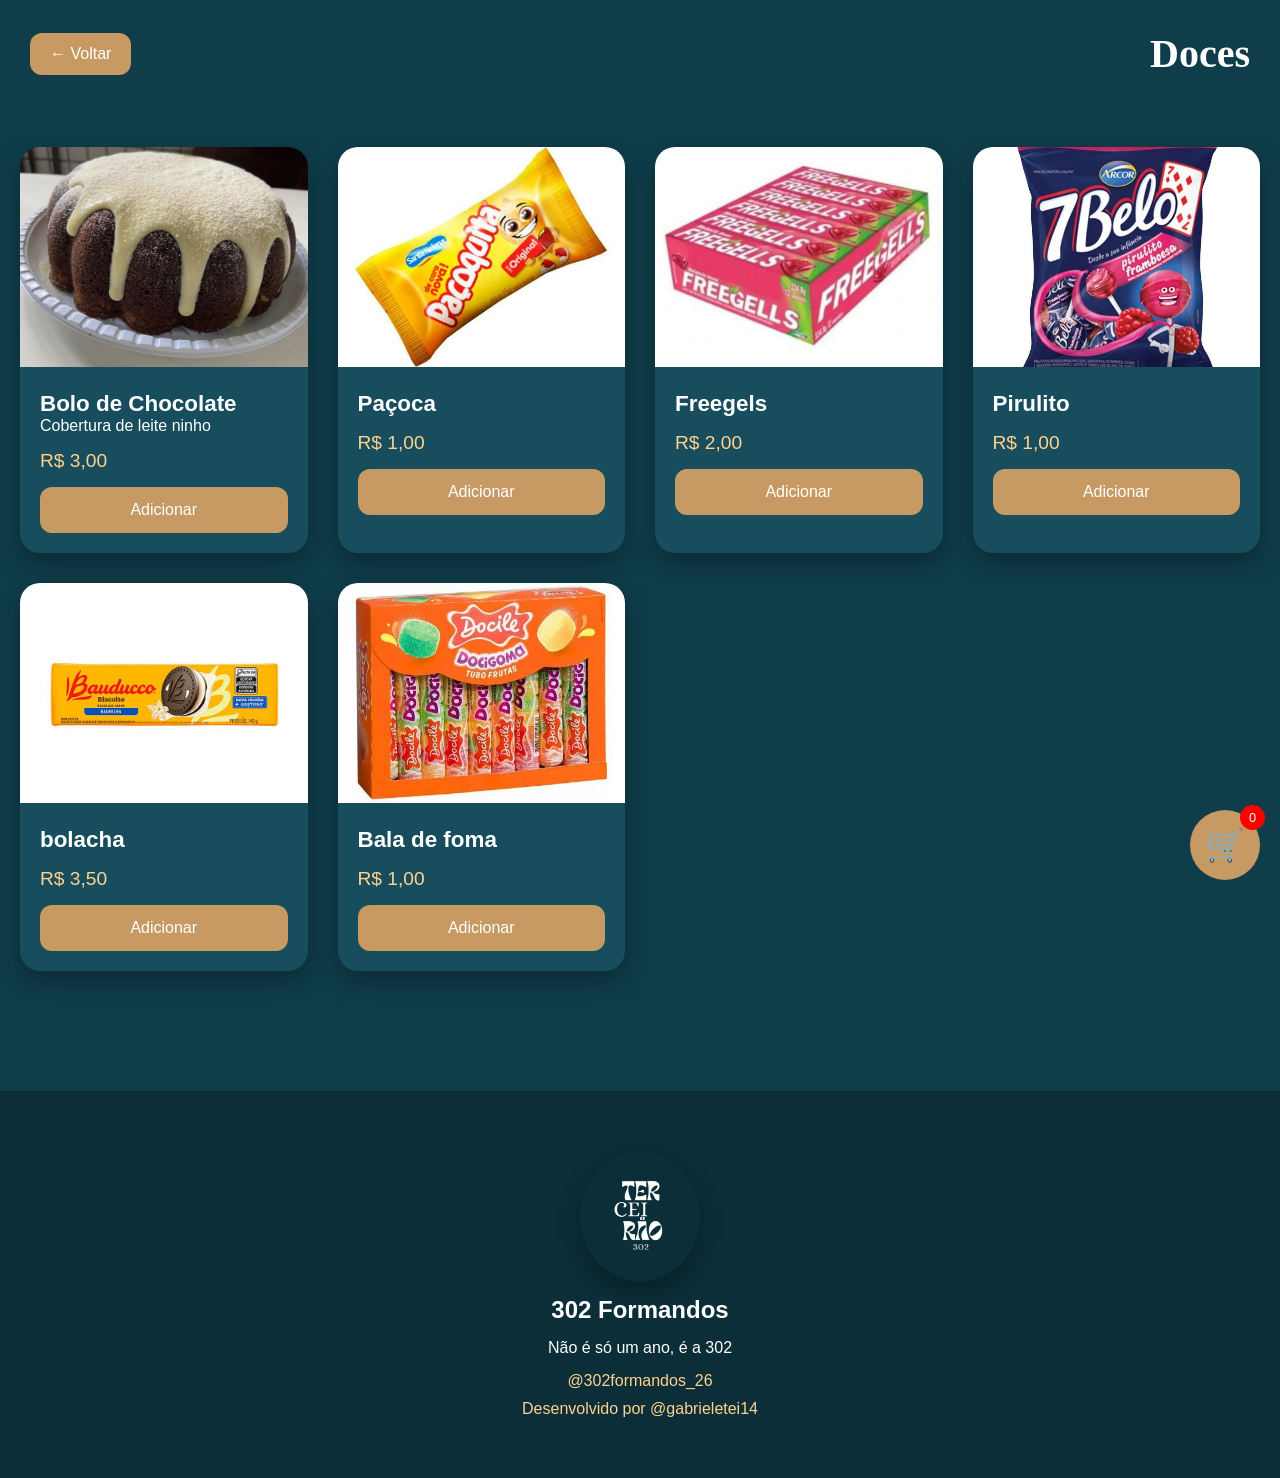
==== doces.html @ b1d2ac56 "Add files via upload" ====
<!DOCTYPE html>
<html lang="pt-br">

<head>

  <meta charset="UTF-8">
  <meta name="viewport" content="width=device-width, initial-scale=1.0">

  <title>Doces</title>

  <link rel="stylesheet" href="style.css">

</head>

<body>

  <header class="topo-pagina">

    <a href="index.html" class="voltar">← Voltar</a>

    <h1>Doces</h1>

  </header>

  <section class="produtos-grid">

    <div class="produto-card">

      <img src="bolo.jpeg">

      <div class="produto-info">

        <h3>Bolo de Chocolate</h3>

        <p>Cobertura de leite ninho</p>

        <span>R$ 3,00</span>

        <button onclick="adicionarCarrinho('Bolo de Chocolate', 3)">
          Adicionar
        </button>

      </div>

    </div>


    <div class="produto-card">

      <img src="paçoca.jpeg">

      <div class="produto-info">

        <h3>Paçoca</h3>

        <span>R$ 1,00</span>

        <button onclick="adicionarCarrinho('Paçoca', 1)">
          Adicionar
        </button>

      </div>

    </div>


    <div class="produto-card">

      <img src="freegels.jpeg">

      <div class="produto-info">

        <h3>Freegels</h3>

        <span>R$ 2,00</span>

        <button onclick="adicionarCarrinho('Freegels', 2)">
          Adicionar
        </button>
      </div>
      </div>

      <div class="produto-card">

        <img src="Pirulito.jpeg">

        <div class="produto-info">

          <h3>Pirulito</h3>

          <span>R$ 1,00</span>

          <button onclick="adicionarCarrinho('Pirulito', 1)">
            Adicionar
          </button>
        </div>
        </div>

        <div class="produto-card">

          <img src="bolacha.jpeg">

          <div class="produto-info">

            <h3>bolacha</h3>

            <span>R$ 3,50</span>

            <button onclick="adicionarCarrinho('Bolacha', 3.5)">
              Adicionar
            </button>
          </div>
          </div>

          <div class="produto-card">

            <img src="goma.jpeg">

            <div class="produto-info">

              <h3>Bala de foma</h3>

              <span>R$ 1,00</span>

              <button onclick="adicionarCarrinho('Goma', 1)">
                Adicionar
              </button>
            </div>
          </div>

  </section>

<div class="carrinho-btn" onclick="abrirCarrinho()">
  🛒
  <span id="contador">0</span>
</div>

<div class="carrinho" id="carrinho">
  <div class="topo-carrinho">
    <h2>Seu Pedido</h2>
    <button onclick="fecharCarrinho()">✖</button>
  </div>

  <div id="itens-carrinho"></div>

  <div class="footer-carrinho">
    <h3>Total: R$ <span id="total">0.00</span></h3>

    <input type="text" id="nome" placeholder="Seu nome">
    <input type="text" id="turma" placeholder="Sua turma">

    <button onclick="finalizarPedido()" class="btn-finalizar">
      Finalizar no WhatsApp
    </button>
  </div>
</div>
  
  <footer class="footer">

    <div class="footer-content">

      <img src="logo.png" class="logo-footer">

      <h2>302 Formandos</h2>

      <p>Não é só um ano, é a 302</p>

      <div class="redes">

        <a href="https://www.instagram.com/302formandos_26" target="_blank">
          @302formandos_26
        </a>

        <a href="https://www.instagram.com/gabrieletei14" target="_blank">
          Desenvolvido por @gabrieletei14
        </a>

      </div>

    </div>

  </footer>

  <script src="script.js"></script>

</body>

</html>
---- style.css ----
*{
  margin:0;
  padding:0;
  box-sizing:border-box;
}

body{
  background:#0f3d4a;
  font-family:'Poppins', sans-serif;
  color:white;
}

.hero{
  height:100vh;
  display:flex;
  justify-content:center;
  align-items:center;
  text-align:center;
  position:relative;
  overflow:hidden;
}

.overlay{
  position:absolute;
  width:100%;
  height:100%;
  background:linear-gradient(to bottom, rgba(0,0,0,.4), rgba(0,0,0,.6));
}

.hero-content{
  position:relative;
  z-index:2;
  animation:fade 1.5s ease;
}

.hero h1{
  font-size:5rem;
  font-family:'Playfair Display', serif;
}

.hero p{
  font-size:2rem;
  margin-top:10px;
}

.btn-principal{
  display:inline-block;
  margin-top:30px;
  background:#c79a63;
  color:white;
  padding:15px 35px;
  border-radius:50px;
  text-decoration:none;
  transition:.3s;
}

.btn-principal:hover{
  transform:scale(1.05);
}

.categorias{
  padding:80px 20px;
  text-align:center;
}

.grid-categorias{
  display:grid;
  grid-template-columns:repeat(auto-fit,minmax(220px,1fr));
  gap:30px;
  margin-top:40px;
}

.categoria-card{
  background:#174d5d;
  border-radius:25px;
  padding:40px;
  text-decoration:none;
  color:white;
  transition:.4s;
  box-shadow:0 10px 30px rgba(0,0,0,.3);
}

.categoria-card:hover{
  transform:translateY(-10px);
}

.categoria-card span{
  font-size:4rem;
}

.produto-card{
  background:#174d5d;
  border-radius:20px;
  overflow:hidden;
  box-shadow:0 10px 25px rgba(0,0,0,.3);
  transition:.3s;
}

.produto-card:hover{
  transform:translateY(-8px);
}

.produto-card img{
  width:100%;
  height:220px;
  object-fit:cover;
}

.produto-info{
  padding:20px;
}

.produto-info h3{
  font-size:1.4rem;
}

.produto-info span{
  display:block;
  margin:15px 0;
  font-size:1.2rem;
  color:#ffd28f;
}

.produto-info button{
  width:100%;
  padding:14px;
  border:none;
  border-radius:12px;
  background:#c79a63;
  color:white;
  cursor:pointer;
  font-size:1rem;
}

.carrinho-btn{
  position:fixed;
  bottom:20px;
  right:20px;
  background:#c79a63;
  width:70px;
  height:70px;
  border-radius:50%;
  display:flex;
  justify-content:center;
  align-items:center;
  font-size:2rem;
  cursor:pointer;
  z-index:999;
}

#contador{
  position:absolute;
  top:-5px;
  right:-5px;
  background:red;
  width:25px;
  height:25px;
  border-radius:50%;
  display:flex;
  justify-content:center;
  align-items:center;
  font-size:.8rem;
}

.carrinho{
  position:fixed;
  top:0;
  right:-100%;
  width:350px;
  height:100vh;
  background:#123742;
  transition:.4s;
  z-index:1000;
  display:flex;
  flex-direction:column;
}

.carrinho.ativo{
  right:0;
}

.topo-carrinho{
  display:flex;
  justify-content:space-between;
  padding:20px;
  border-bottom:1px solid rgba(255,255,255,.1);
}

.footer-carrinho{
  margin-top:auto;
  padding:20px;
}

.footer-carrinho input{
  width:100%;
  margin-top:10px;
  padding:12px;
  border:none;
  border-radius:10px;
}

.btn-finalizar{
  width:100%;
  margin-top:20px;
  padding:15px;
  border:none;
  border-radius:12px;
  background:#25D366;
  color:white;
  font-size:1rem;
  cursor:pointer;
}

.pix-area{
  padding:60px 20px;
  text-align:center;
}

.pix-box{
  background:#174d5d;
  padding:30px;
  border-radius:25px;
  max-width:500px;
  margin:auto;
}

.btn-pix,
.btn-pago{
  margin-top:15px;
  width:100%;
  padding:15px;
  border:none;
  border-radius:12px;
  cursor:pointer;
}

.btn-pix{
  background:#c79a63;
  color:white;
}

.btn-pago{
  background:#25D366;
  color:white;
}

.whatsapp{
  position:fixed;
  bottom:100px;
  right:20px;
}

.whatsapp img{
  width:70px;
}

@keyframes fade{
  from{
    opacity:0;
    transform:translateY(30px);
  }

  to{
    opacity:1;
    transform:translateY(0);
  }
}

@media(max-width:768px){

  .hero h1{
    font-size:3rem;
  }

  .hero p{
    font-size:1.4rem;
  }

  .carrinho{
    width:100%;
  }

}

.footer{

  background:#0b2e38;
  padding:60px 20px;
  margin-top:80px;

}

.footer-content{

  display:flex;
  flex-direction:column;
  align-items:center;
  justify-content:center;
  text-align:center;
  gap:15px;

}

.logo-footer{

  width:120px;
  border-radius:50%;
  box-shadow:0 10px 25px rgba(0,0,0,.3);

}

.redes{

  display:flex;
  flex-direction:column;
  gap:10px;

}

.redes a{

  color:#ffd28f;
  text-decoration:none;
  transition:.3s;

}

.redes a:hover{

  transform:scale(1.05);

}

.item-carrinho{

  display:flex;
  justify-content:space-between;
  align-items:center;
  padding:15px;
  margin:10px;
  background:#174d5d;
  border-radius:12px;

}

.item-carrinho p{

  font-weight:600;

}

.item-carrinho span{

  color:#ffd28f;
  font-size:.9rem;

}

.btn-remover{

  width:35px;
  height:35px;
  border:none;
  border-radius:50%;
  background:#ff4d4d;
  color:white;
  cursor:pointer;
  transition:.3s;

}

.btn-remover:hover{

  transform:scale(1.1);

}

.topo-pagina{

  display:flex;
  justify-content:space-between;
  align-items:center;
  padding:30px;

}

.topo-pagina h1{

  font-size:2.5rem;
  font-family:'Playfair Display', serif;

}

.voltar{

  color:white;
  text-decoration:none;
  background:#c79a63;
  padding:12px 20px;
  border-radius:12px;

}

.produtos-grid{

  display:grid;
  grid-template-columns:repeat(auto-fit,minmax(250px,1fr));
  gap:30px;
  padding:40px 20px;

}


.whatsapp {
    position: fixed;
    width: 60px;
    height: 60px;
    bottom: 100px;
    right: 20px;
    background-color: #25D366;
    color: #fff;
    border-radius: 50%;
    text-align: center;
    font-size: 35px;
    z-index: 1000;
    box-shadow: 2px 2px 10px rgba(0, 0, 0, 0.3);
    display: flex;
    justify-content: center;
    align-items: center;
}
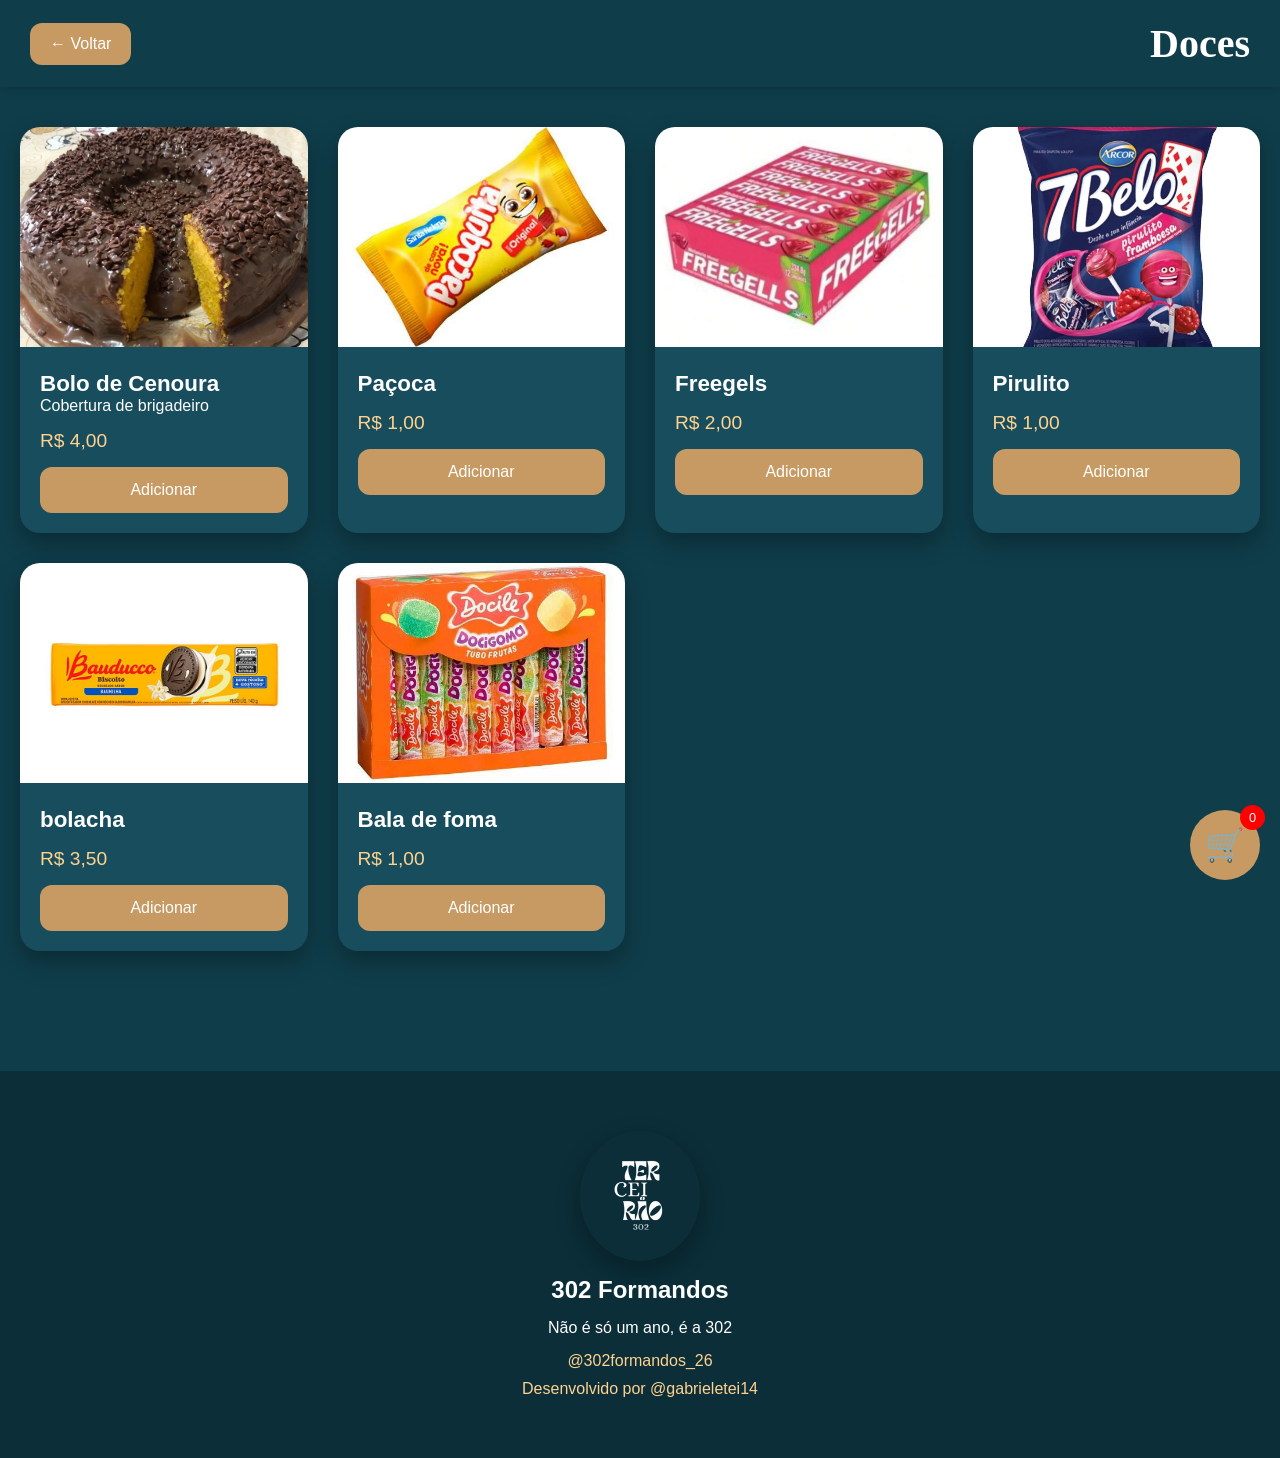
==== commit 1a15422b: "Modify doces.html with new product information Updated product details and added a new item." ====
--- a/doces.html
+++ b/doces.html
@@ -26,17 +26,17 @@
 
     <div class="produto-card">
 
-      <img src="bolo.jpeg">
+      <img src="bolo.cenoura.jpeg">
 
       <div class="produto-info">
 
-        <h3>Bolo de Chocolate</h3>
+        <h3>Bolo de Cenoura</h3>
 
-        <p>Cobertura de leite ninho</p>
+        <p>Cobertura de brigadeiro</p>
 
-        <span>R$ 3,00</span>
+        <span>R$ 4,00</span>
 
-        <button onclick="adicionarCarrinho('Bolo de Chocolate', 3)">
+        <button onclick="adicionarCarrinho('Bolo de Chocolate', 4)">
           Adicionar
         </button>
 
@@ -185,4 +185,4 @@
 
 </body>
 
-</html>+</html>
--- a/style.css
+++ b/style.css
@@ -376,12 +376,18 @@
 }
 
 .topo-pagina{
-
-  display:flex;
+ display:flex;
   justify-content:space-between;
   align-items:center;
-  padding:30px;
-
+  padding:20px 30px;
+
+  position: sticky;
+  top:0;
+
+  background:#0f3d4a;
+  z-index:1000;
+
+  box-shadow:0 2px 10px rgba(0,0,0,.2);
 }
 
 .topo-pagina h1{
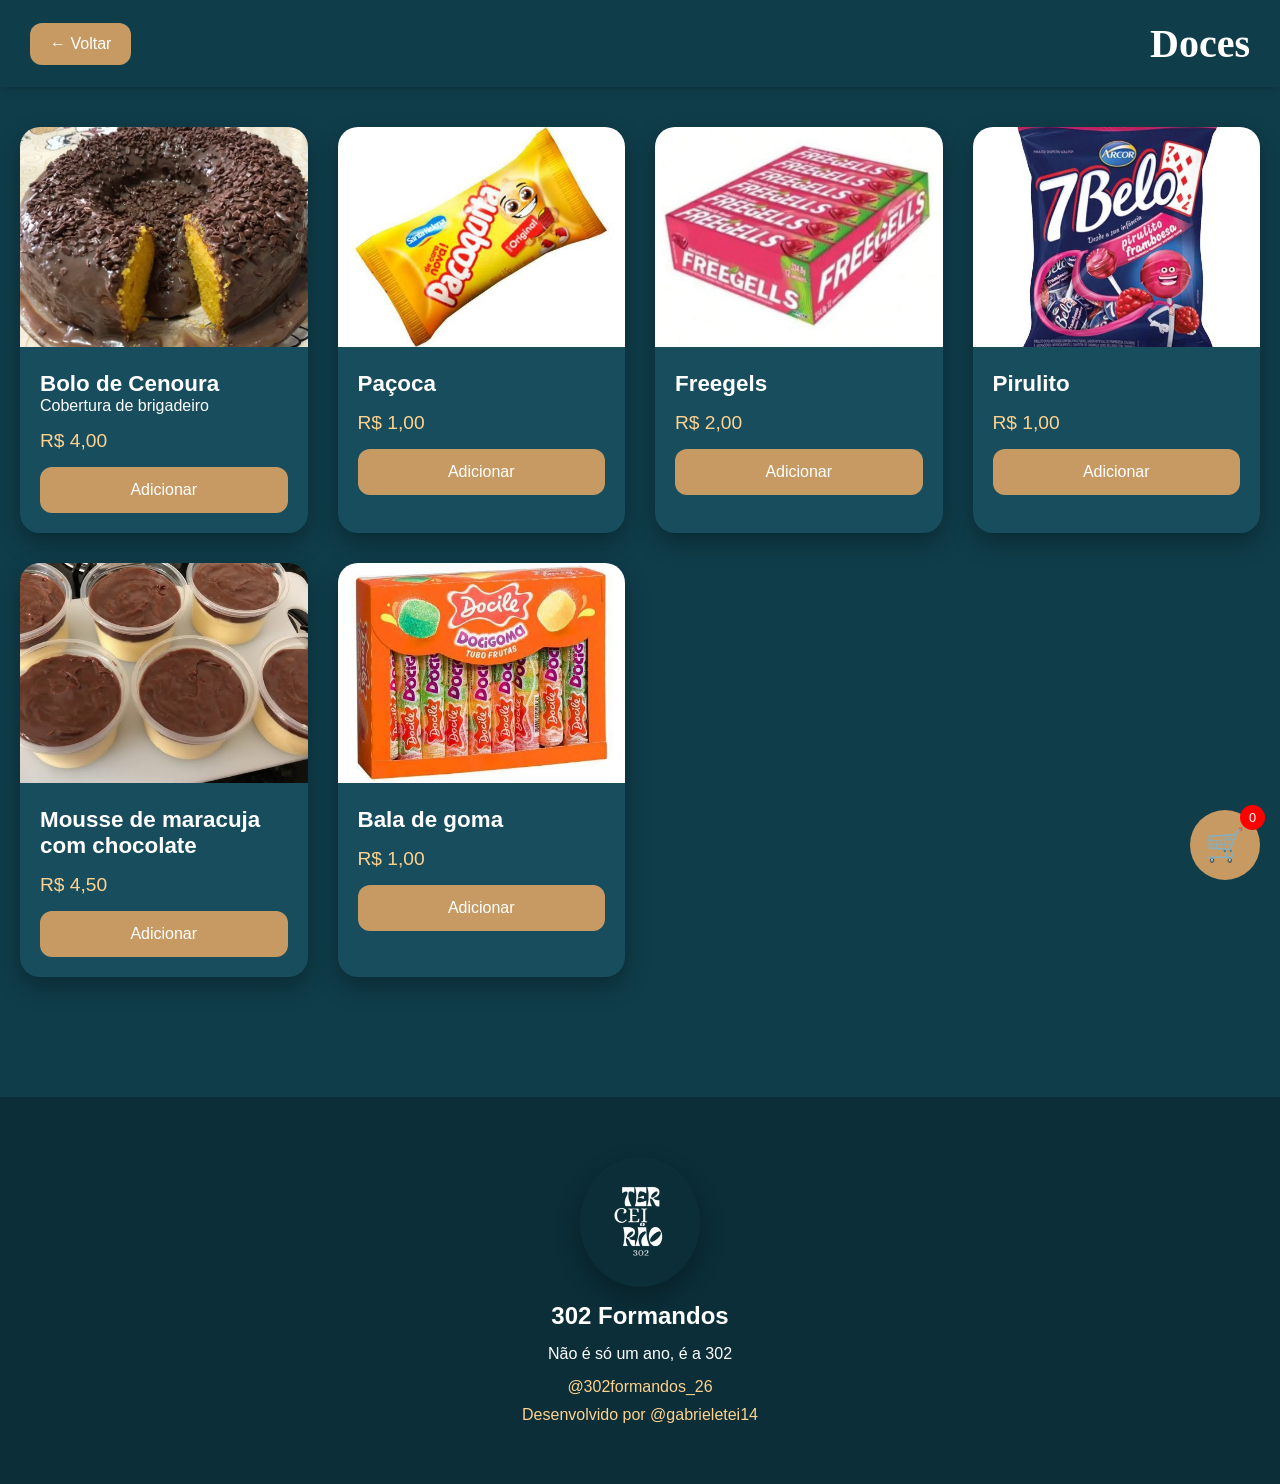
==== commit c916ca05: "Fix product names and update HTML structure" ====
--- a/doces.html
+++ b/doces.html
@@ -36,7 +36,7 @@
 
         <span>R$ 4,00</span>
 
-        <button onclick="adicionarCarrinho('Bolo de Chocolate', 4)">
+        <button onclick="adicionarCarrinho('Bolo de cenoura', 4)">
           Adicionar
         </button>
 
@@ -98,15 +98,15 @@
 
         <div class="produto-card">
 
-          <img src="bolacha.jpeg">
+          <img src="mouse.jpeg">
 
           <div class="produto-info">
 
-            <h3>bolacha</h3>
+            <h3>Mousse de maracuja com chocolate</h3>
 
-            <span>R$ 3,50</span>
+            <span>R$ 4,50</span>
 
-            <button onclick="adicionarCarrinho('Bolacha', 3.5)">
+            <button onclick="adicionarCarrinho('Mousse', 4.5)">
               Adicionar
             </button>
           </div>
@@ -118,7 +118,7 @@
 
             <div class="produto-info">
 
-              <h3>Bala de foma</h3>
+              <h3>Bala de goma</h3>
 
               <span>R$ 1,00</span>
 
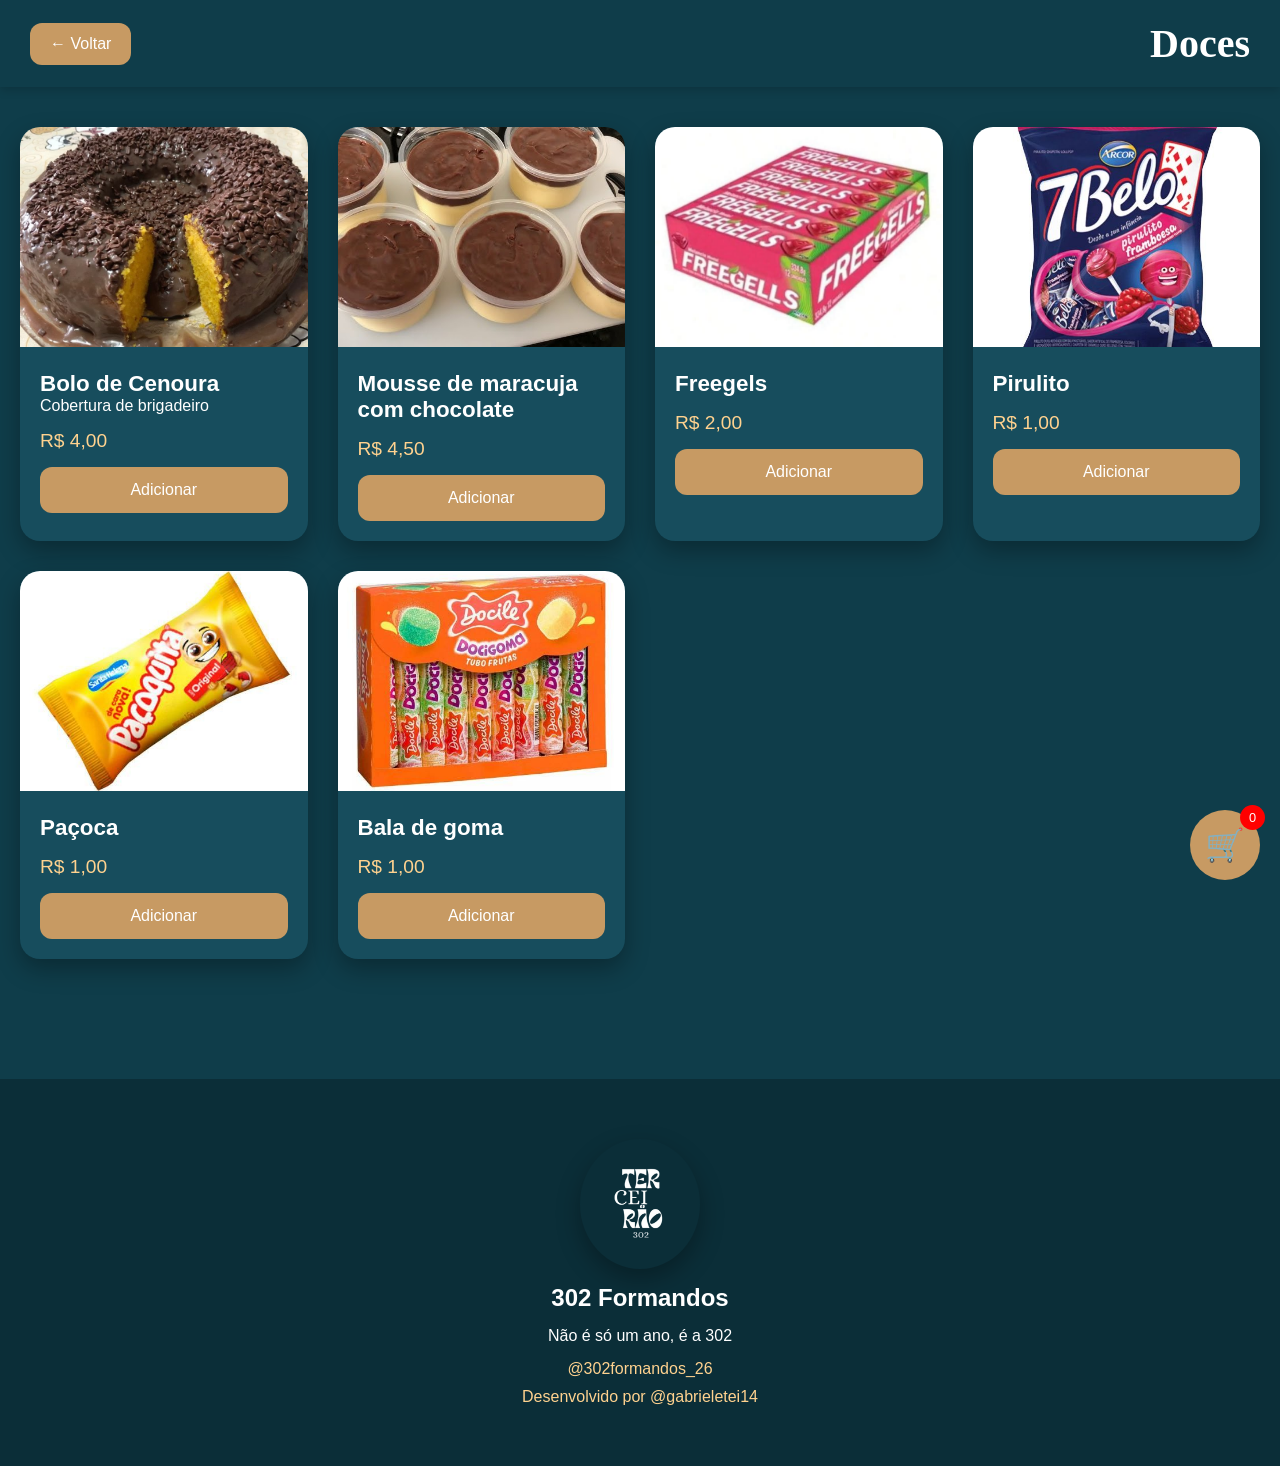
==== commit fa4e3862: "Fix HTML formatting and update product list" ====
--- a/doces.html
+++ b/doces.html
@@ -47,15 +47,15 @@
 
     <div class="produto-card">
 
-      <img src="paçoca.jpeg">
+      <img src="mouse.jpeg">
 
       <div class="produto-info">
 
-        <h3>Paçoca</h3>
+        <h3>Mousse de maracuja com chocolate</h3>
 
-        <span>R$ 1,00</span>
+        <span>R$ 4,50</span>
 
-        <button onclick="adicionarCarrinho('Paçoca', 1)">
+        <button onclick="adicionarCarrinho('Mousse', 4.5)">
           Adicionar
         </button>
 
@@ -98,15 +98,15 @@
 
         <div class="produto-card">
 
-          <img src="mouse.jpeg">
+          <img src="paçoca.jpeg">
 
           <div class="produto-info">
 
-            <h3>Mousse de maracuja com chocolate</h3>
+            <h3>Paçoca</h3>
 
-            <span>R$ 4,50</span>
+            <span>R$ 1,00</span>
 
-            <button onclick="adicionarCarrinho('Mousse', 4.5)">
+            <button onclick="adicionarCarrinho('pacçoca', 1)">
               Adicionar
             </button>
           </div>
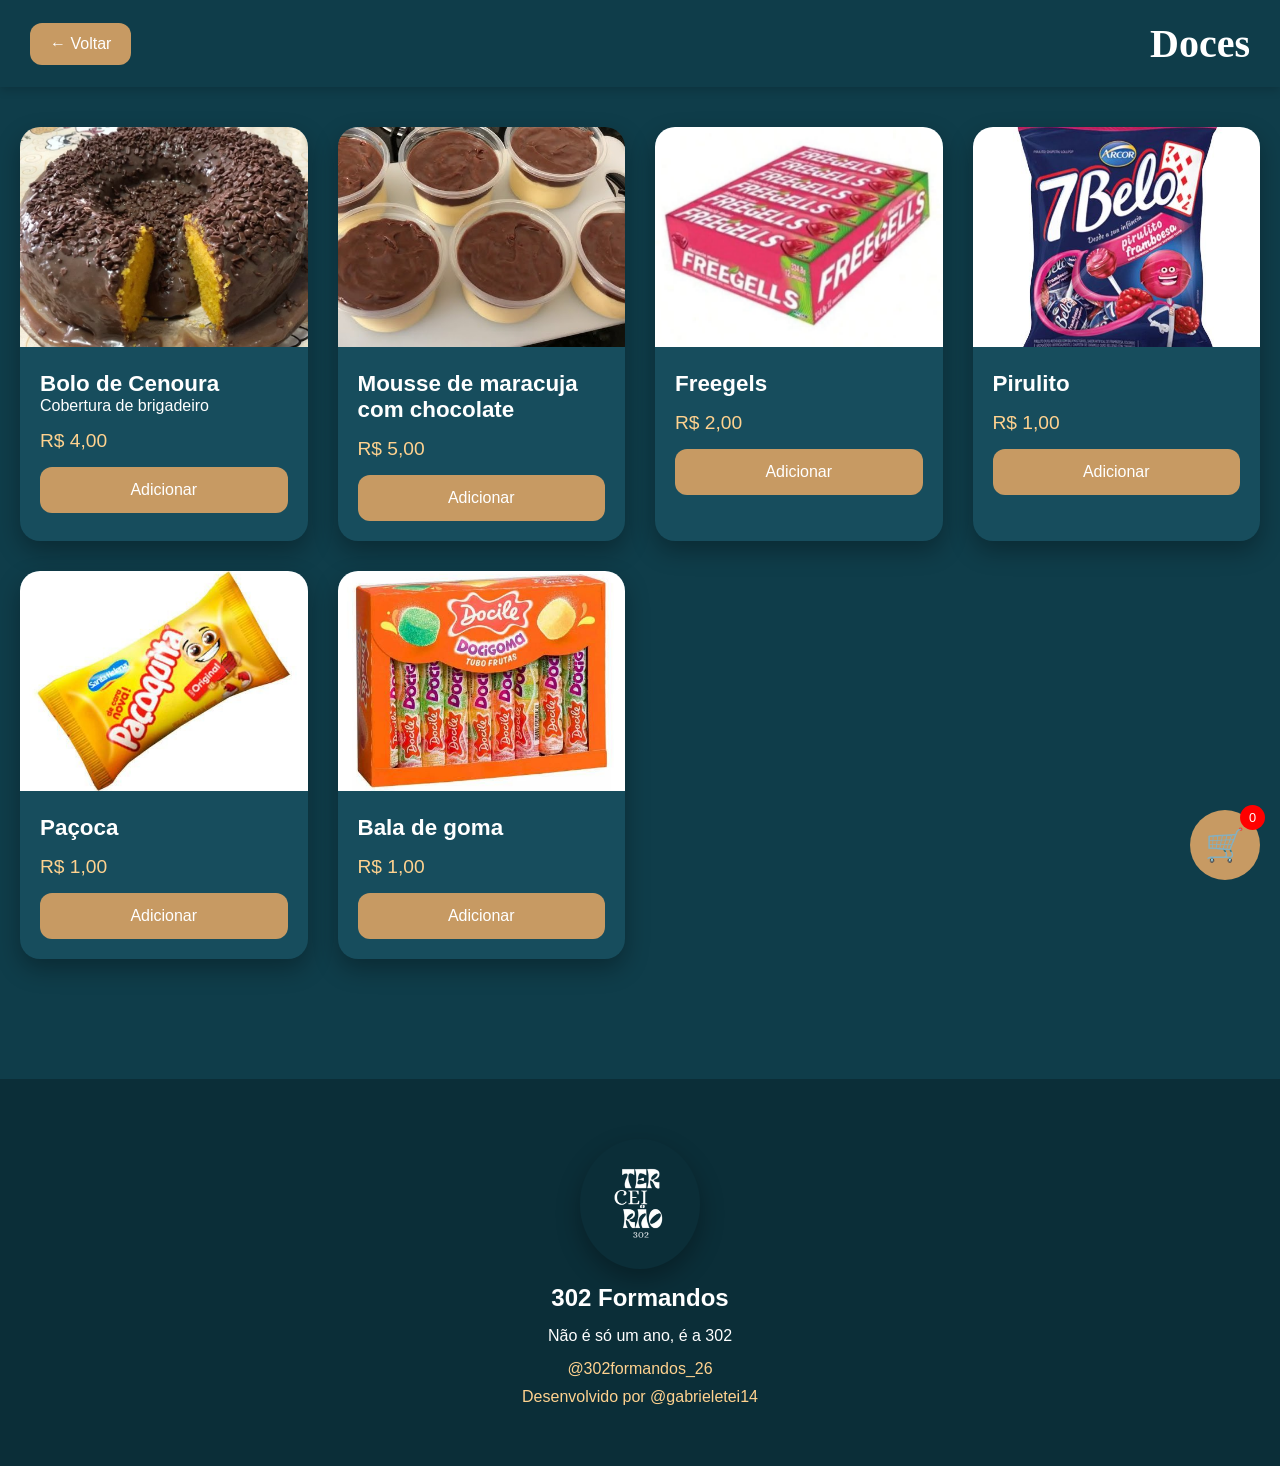
==== commit cce99bc4: "Fix product prices and HTML structure Updated product prices and fixed HTML formatting." ====
--- a/doces.html
+++ b/doces.html
@@ -53,9 +53,9 @@
 
         <h3>Mousse de maracuja com chocolate</h3>
 
-        <span>R$ 4,50</span>
+        <span>R$ 5,00</span>
 
-        <button onclick="adicionarCarrinho('Mousse', 4.5)">
+        <button onclick="adicionarCarrinho('Mousse', 5)">
           Adicionar
         </button>
 
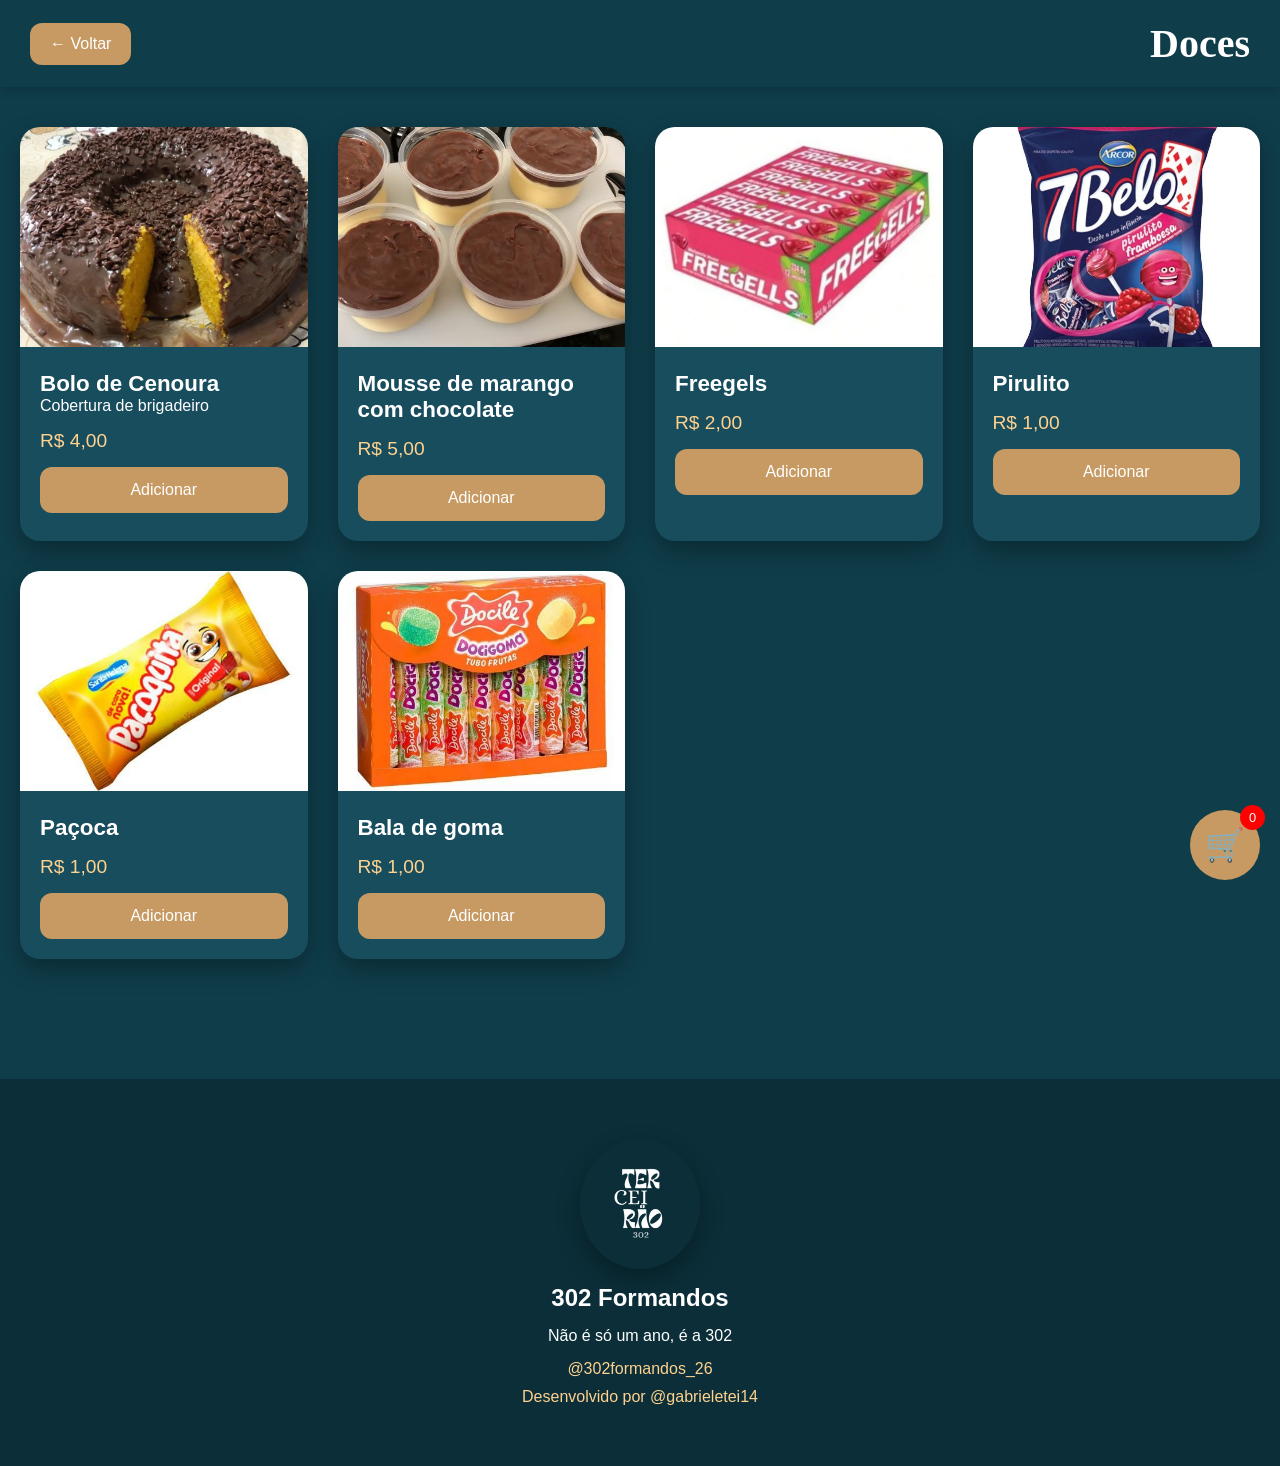
==== commit 5cb07e63: "Fix spelling errors in doces.html Corrected spelling of 'maracuja' and 'pacçoca' in product titles." ====
--- a/doces.html
+++ b/doces.html
@@ -51,7 +51,7 @@
 
       <div class="produto-info">
 
-        <h3>Mousse de maracuja com chocolate</h3>
+        <h3>Mousse de marango com chocolate</h3>
 
         <span>R$ 5,00</span>
 
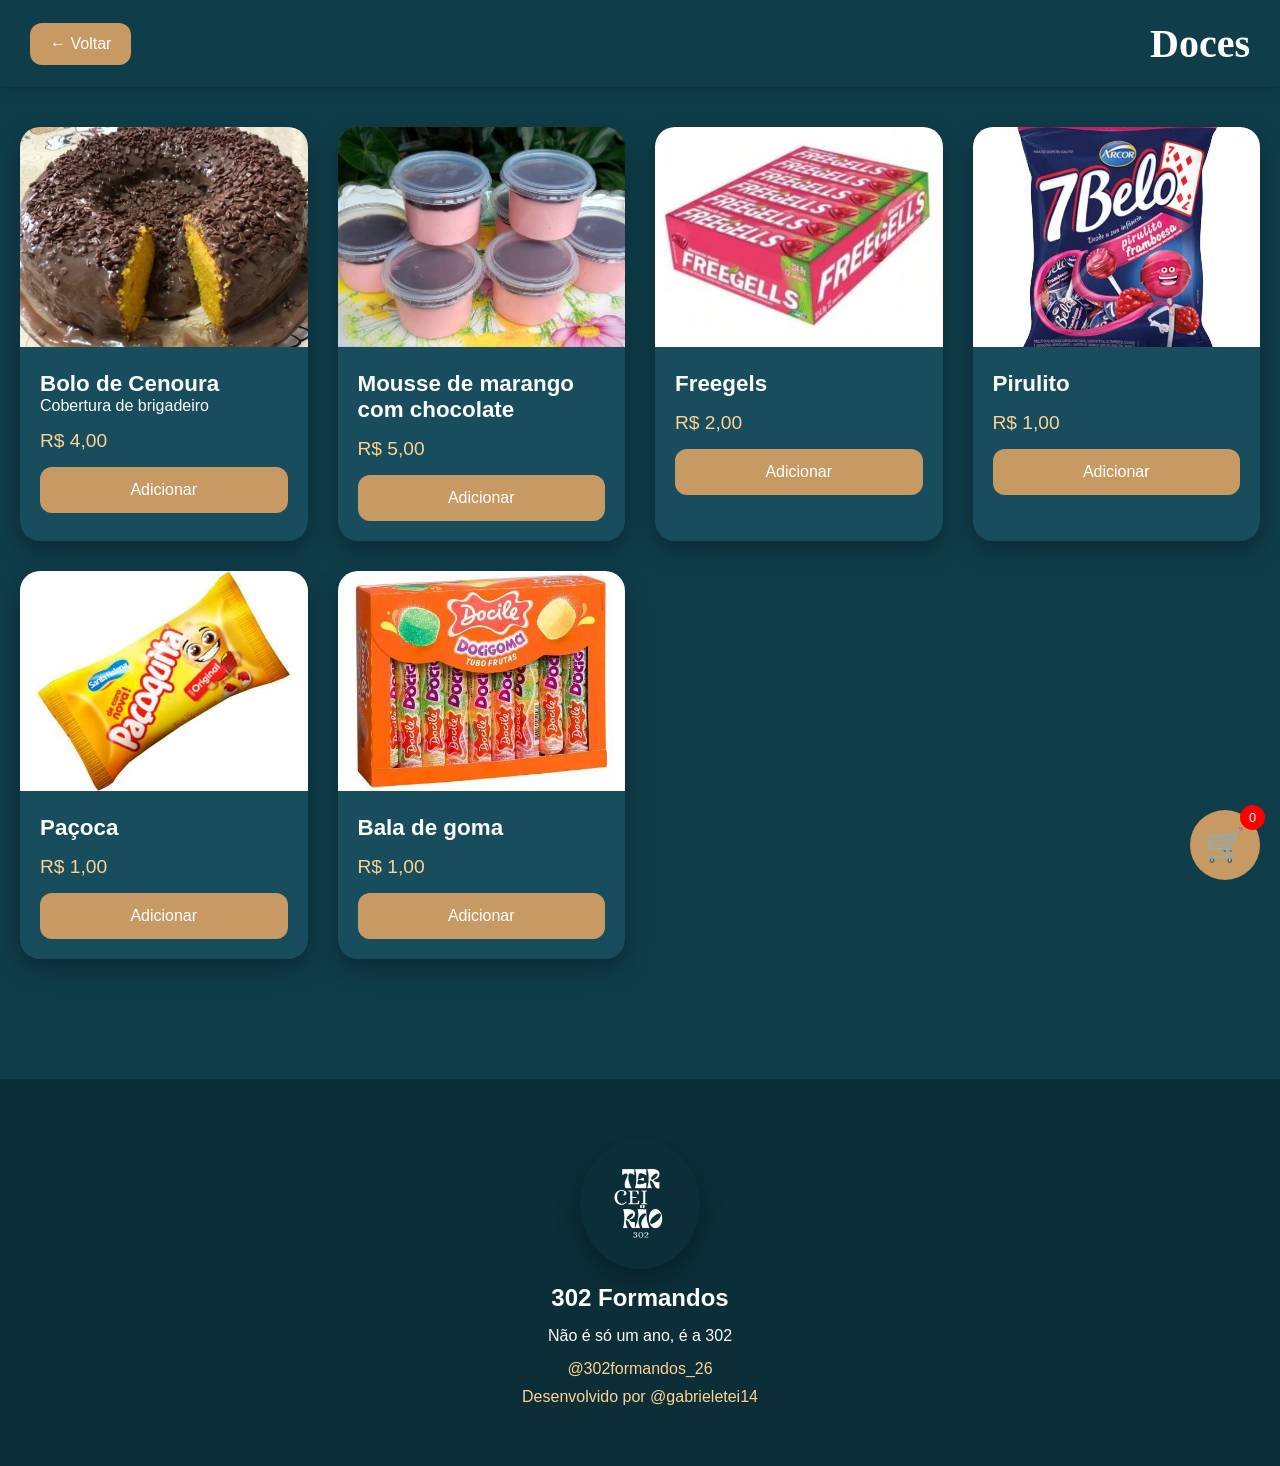
==== commit f67d4541: "Update doces.html" ====
--- a/doces.html
+++ b/doces.html
@@ -47,7 +47,7 @@
 
     <div class="produto-card">
 
-      <img src="mouse.jpeg">
+      <img src="Moussemorango.jpg">
 
       <div class="produto-info">
 
